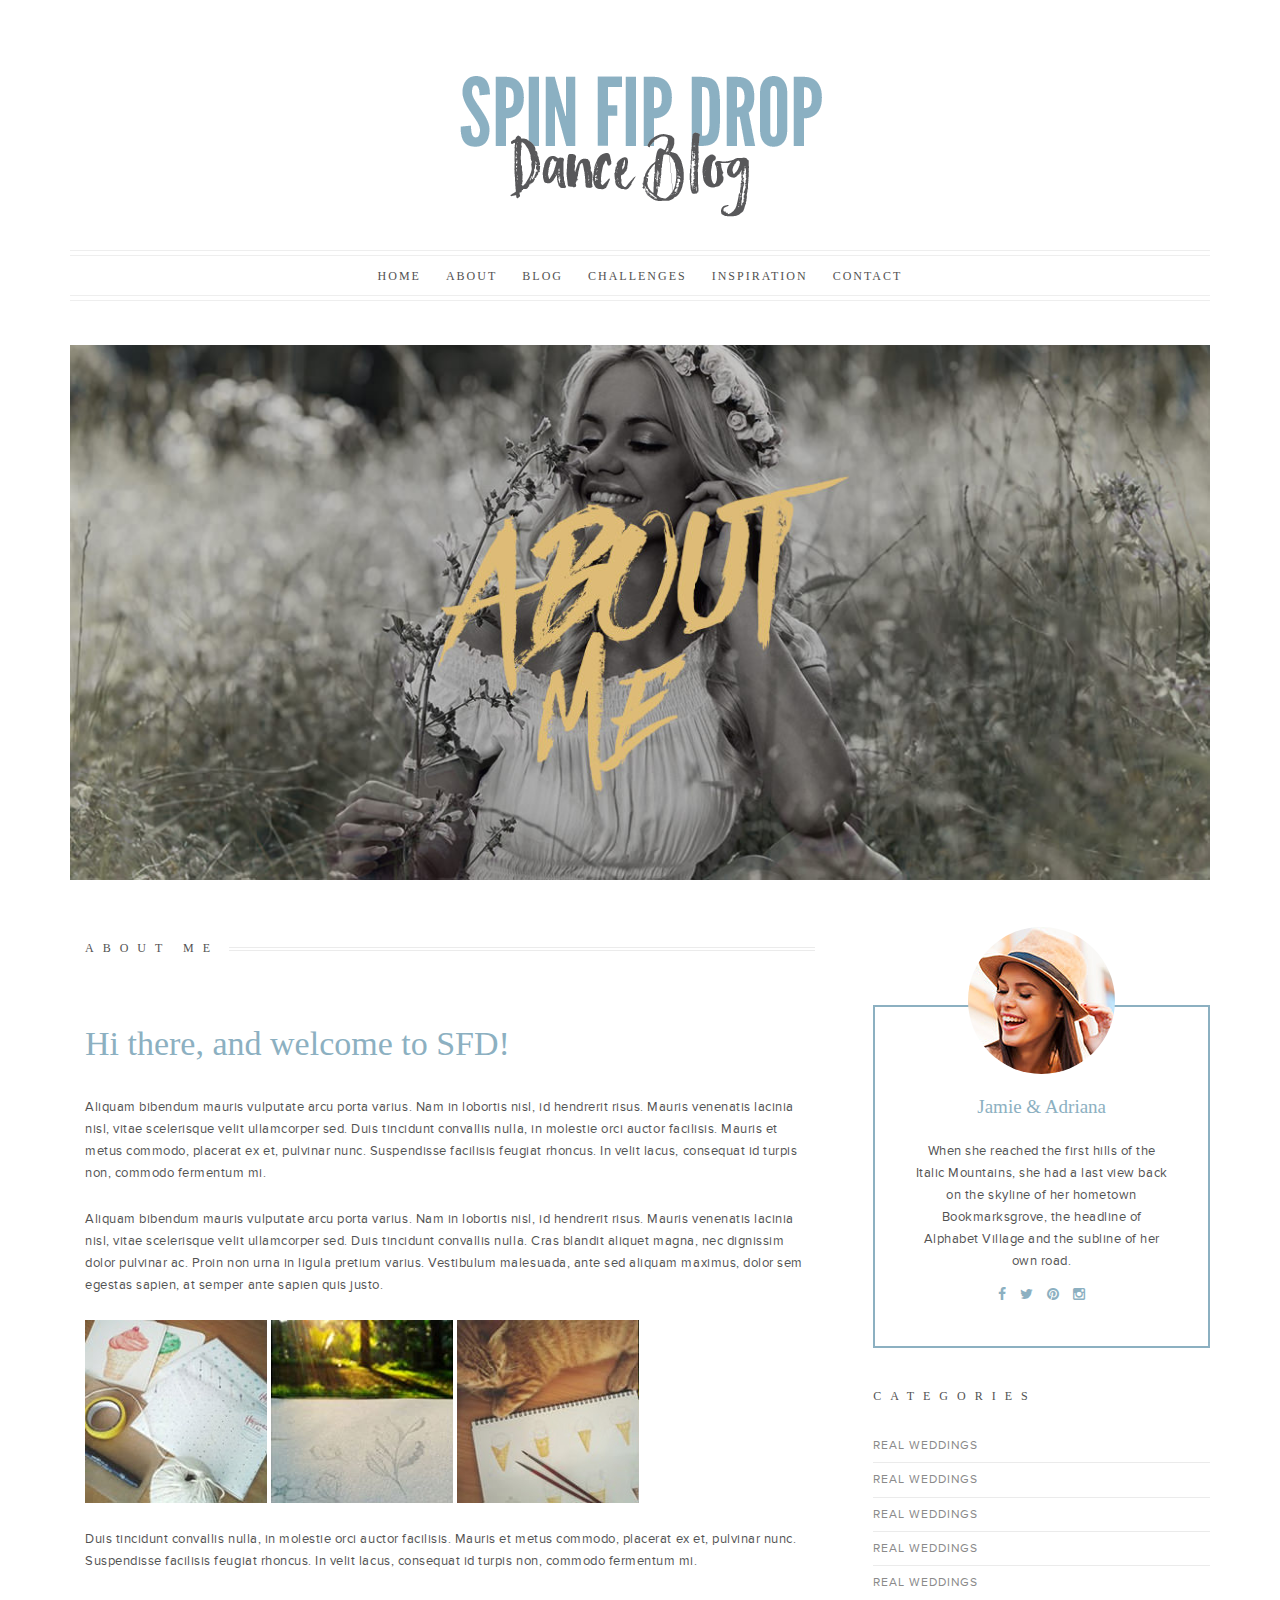
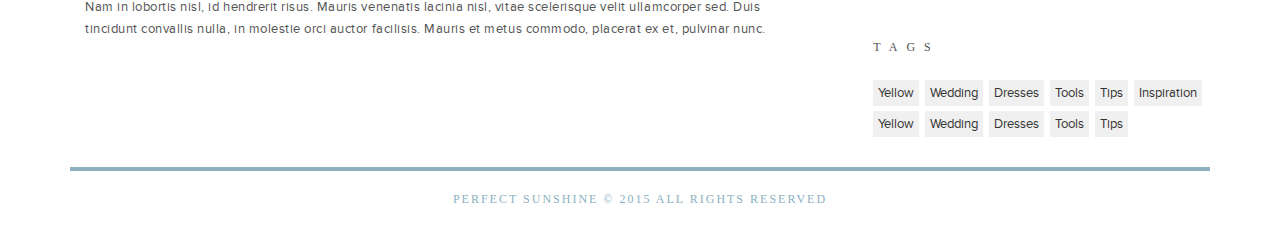
==== about.html @ a649f415 "initial commit" ====
<!DOCTYPE html>
<html lang="en">
  <head>
    <meta charset="utf-8">
    <meta http-equiv="X-UA-Compatible" content="IE=edge">
    <meta name="viewport" content="width=device-width, initial-scale=1">

    <title>Spin Flip Drop</title>

    <!-- Bootstrap core CSS -->
    <link href="css/bootstrap.css" rel="stylesheet">
    <link href="css/font-awesome.css" rel="stylesheet">
    <link href="fonts/proxima/proxima.css" rel="stylesheet">
    <link href="css/style.css" rel="stylesheet">
    
  </head>

  <body>
<!-- Logo -->
<div class="logo"><a href="index.html"><img src="img/logo.png" alt=""></a></div>
<!-- Logo -->

<!-- Navigation -->
<div class="container">
  <hr>
  <hr>
    <div class="navigation hidden-xs">
      
       <nav>
              <ul class="nav nav-justified">
                <li class="active"><a href="index.html">Home</a></li>
                <li><a href="about.html">About</a></li>
                <li><a href="category-page.html">Blog</a></li>
                <li><a href="category-page.html">Challenges</a></li>
                <li><a href="category-page.html">Inspiration</a></li>
                <!-- <li><a href="category-page.html">Category3</a></li> -->
                <li><a href="contact.html">Contact</a></li> 
              </ul>
            </nav>
    </div>
    <div class="mob-nav visible-xs">
      <a href="javascript:void(null);" class="open-mm"><i class="fa fa-bars"></i></a>
    </div>
  <hr>
<hr>
</div>
<!-- Navigation -->

<div class="mm">
  <a href="javascript:void(null);" class="close-mm"><i class="fa fa-times"></i></a>
  <ul class="nav nav-justified">
    <li class="active"><a href="index.html">Home</a></li>
    <li><a href="about.html">About</a></li>
    <li><a href="category-page.html">Blog</a></li>
    <li><a href="category-page.html">Category1</a></li>
    <li><a href="category-page.html">Category2</a></li>
    <li><a href="category-page.html">Category3</a></li>
    <li><a href="contact.html">Contact</a></li>
  </ul>
</div>


<!-- Main Slider -->
<div class="container ab-img">
  <img src="img/about-me-img.jpg" alt="">
</div>
<!-- Main Slider -->

<div class="container posts">
  <div class="col-xs-12 col-sm-12 col-md-8 col-lg-8">

    <h3><span>About me</span></h3>
        <div class="row">

        <!-- Post -->

        <div class="col-xs-12 col-sm-12 col-md-12 col-lg-12 other-post">
       
        <h1>Hi there, and welcome to SFD!</h1>
        <p>Aliquam bibendum mauris vulputate arcu porta varius. Nam in lobortis nisl, id hendrerit risus. Mauris venenatis lacinia nisl, vitae scelerisque velit ullamcorper sed. Duis tincidunt convallis nulla, in molestie orci auctor facilisis. Mauris et metus commodo, placerat ex et, pulvinar nunc. Suspendisse facilisis feugiat rhoncus. In velit lacus, consequat id turpis non, commodo fermentum mi.</p>

<p>Aliquam bibendum mauris vulputate arcu porta varius. Nam in lobortis nisl, id hendrerit risus. Mauris venenatis lacinia nisl, vitae scelerisque velit ullamcorper sed. Duis tincidunt convallis nulla. Cras blandit aliquet magna, nec dignissim dolor pulvinar ac. Proin non urna in ligula pretium varius. Vestibulum malesuada, ante sed aliquam maximus, dolor sem egestas sapien, at semper ante sapien quis justo.</p>

<img src="img/thumb1.jpg" alt="">
<img src="img/thumb2.jpg" alt="">
<img src="img/thumb3.jpg" alt="">


<p>Duis tincidunt convallis nulla, in molestie orci auctor facilisis. Mauris et metus commodo, placerat ex et, pulvinar nunc. Suspendisse facilisis feugiat rhoncus. In velit lacus, consequat id turpis non, commodo fermentum mi.</p>

<p>Nam in lobortis nisl, id hendrerit risus. Mauris venenatis lacinia nisl, vitae scelerisque velit ullamcorper sed. Duis tincidunt convallis nulla, in molestie orci auctor facilisis. Mauris et metus commodo, placerat ex et, pulvinar nunc. </p>
       
        </div>

        <!-- Post -->

        


        </div>
         
  </div>
  <!-- Sidebar -->
  <div class="col-xs-12 col-sm-12 col-md-4 col-lg-4 sidebar">
    <div class="row">

      <div class="col-xs-12 col-sm-12 col-md-11 col-lg-11 pull-right">
       <!-- Profile Box -->
        <div class="profile">
          <img src="img/avatar.jpg" alt="">
          <h4>Jamie & Adriana</h4>
          <p>When she reached the first hills of the Italic Mountains, she had a last view back on the skyline of her hometown Bookmarksgrove, the headline of Alphabet Village and the subline of her own road.</p>
          <a href="javascript:void(null);"><i class="fa fa-facebook"></i></a>
          <a href="javascript:void(null);"><i class="fa fa-twitter"></i></a>
          <a href="javascript:void(null);"><i class="fa fa-pinterest"></i></a>
          <a href="javascript:void(null);"><i class="fa fa-instagram"></i></a>
        </div>
        <!-- Profile Box -->
        <h3>Categories</h3>

        <ul>
          <li><a href="javascript:void(null);">Real Weddings</a></li>
          <li><a href="javascript:void(null);">Real Weddings</a></li>
          <li><a href="javascript:void(null);">Real Weddings</a></li>
          <li><a href="javascript:void(null);">Real Weddings</a></li>
          <li><a href="javascript:void(null);">Real Weddings</a></li>
        </ul>

        <h3>Tags</h3>

        <div class="tag"><a href="javascript:void(null);">Yellow</a></div> <div class="tag"><a href="javascript:void(null);">Wedding</a></div> <div class="tag"><a href="javascript:void(null);">Dresses</a></div> <div class="tag"><a href="javascript:void(null);">Tools</a></div> <div class="tag"><a href="javascript:void(null);">Tips</a></div> <div class="tag"><a href="javascript:void(null);">Inspiration</a></div> <div class="tag"><a href="javascript:void(null);">Yellow</a></div> <div class="tag"><a href="javascript:void(null);">Wedding</a></div> <div class="tag"><a href="javascript:void(null);">Dresses</a></div> <div class="tag"><a href="javascript:void(null);">Tools</a></div> <div class="tag"><a href="javacript:void(null);">Tips</a></div>

      </div>
      


       
      
    </div>
  </div>
   <!-- Sidebar -->

</div>

<div class="container">
  <div class="goldline"></div>
  <div class="copyright">PERFECT SUNSHINE © 2015 ALL RIGHTS RESERVED</div>
</div>
  
    <script src="https://ajax.googleapis.com/ajax/libs/jquery/1.11.2/jquery.min.js"></script>
    <script src="js/bootstrap.min.js"></script>
    <script src="js/main.js"></script>
  </body>
</html>
---- fonts/proxima/proxima.css ----
/* Generated by Font Squirrel (http://www.fontsquirrel.com) on March 10, 2015 */



@font-face {
    font-family: 'proxima_nova_rgbold';
    src: url('ProximaNova-Bold-webfont.eot');
    src: url('ProximaNova-Bold-webfont.eot?#iefix') format('embedded-opentype'),
         url('ProximaNova-Bold-webfont.woff2') format('woff2'),
         url('ProximaNova-Bold-webfont.woff') format('woff'),
         url('ProximaNova-Bold-webfont.ttf') format('truetype'),
         url('ProximaNova-Bold-webfont.svg#proxima_nova_rgbold') format('svg');
    font-weight: normal;
    font-style: normal;

}




@font-face {
    font-family: 'proxima_nova_rgregular';
    src: url('ProximaNova-Reg-webfont.eot');
    src: url('ProximaNova-Reg-webfont.eot?#iefix') format('embedded-opentype'),
         url('ProximaNova-Reg-webfont.woff2') format('woff2'),
         url('ProximaNova-Reg-webfont.woff') format('woff'),
         url('ProximaNova-Reg-webfont.ttf') format('truetype'),
         url('ProximaNova-Reg-webfont.svg#proxima_nova_rgregular') format('svg');
    font-weight: normal;
    font-style: normal;

}
---- css/style.css ----
body {
  background: url("../img/bg.jpg") no-repeat center top;
  background-size: 100%;
}

a:focus, a:hover, a:active {
  outline: none;
}

p {
  font-family: 'proxima_nova_rgregular';
  font-size: 13px;
  color: #525252;
  letter-spacing: 0.04em;
  line-height: 22px;
}

h1 {
  font-family: Georgia;
  font-size: 34px;
  color: #8cb0c1;
  margin-bottom: 33px;
}

h2 {
  font-family: Georgia;
  font-size: 19px;
  text-transform: uppercase;
  color: #8cb0c1;
  margin-bottom: 22px;
}

h3 {
  position: relative;
  font-family: Georgia;
  font-size: 12px;
  text-transform: uppercase;
  letter-spacing: 9px;
  line-height: 0.5;
  color: #525252;
}

h4 {
  font-family: Georgia;
  font-size: 19px;
  color: #8cb0c1;
  margin-bottom: 22px;
}

.logo {
  width: 100%;
  text-align: center;
  padding-top: 30px;
  padding-bottom: 15px;
}

hr {
  margin-top: 0px;
  margin-bottom: 4px;
}

h3:after {
  content: "";
  position: absolute;
  bottom: 0;
  left: 0;
  right: 0;
  height: 0.4em;
  border-bottom: 0;
  border-top: 0;
  z-index: -1;
}

.navigation {
  height: 35px;
  line-height: 32px;
}
.navigation .nav {
  font-family: Georgia;
  font-size: 12px;
  text-transform: uppercase;
  letter-spacing: 2px;
  padding-left: 80px;
  padding-right: 80px;
}
.navigation .nav {
  text-align: center;
}
.navigation .nav li {
  width: auto;
  display: inline-block;
  margin: 0 5px;
}
.navigation .nav > li > a {
  padding: 0 5px;
  color: #525252;
}

.mob-nav {
  width: 100%;
  text-align: center;
}
.mob-nav a {
  display: inline-block;
  font-size: 24px;
  color: #8cb0c1;
  padding: 5px 15px;
}

.mm {
  position: fixed;
  z-index: 10;
  top: 0;
  right: 0;
  bottom: 0;
  left: 0;
  background: #8cb0c1;
  padding-top: 60px;
  opacity: 0;
  -webkit-opacity: 0;
  -moz-opacity: 0;
  visibility: hidden;
  -webkit-transition: all .25s;
  -moz-transition: all .25s;
  transition: all .25s;
}
.showmenu .mm {
  opacity: 1;
  -webkit-opacity: 1;
  -moz-opacity: 1;
  visibility: visible;
}
.mm .close-mm {
  position: absolute;
  top: 5px;
  right: 5px;
  color: rgba(0, 0, 0, 0.4);
  font-size: 22px;
  padding: 10px;
}
.mm ul li a {
  font-size: 18px;
  color: rgba(0, 0, 0, 0.4);
}
.mm ul li a:hover {
  background: #fff;
  color: #8cb0c1;
}

.row {
  margin-left: -30px;
  margin-right: -30px;
}

.main-slider {
  padding-top: 40px;
  padding-bottom: 40px;
  padding-left: 0;
  padding-right: 0;
}

.carousel-inner > .item > img, .carousel-inner > .item > a > img {
  width: 100%;
}

.posts h3 {
  margin-bottom: 54px;
}
.posts h3 span {
  background-color: white;
  padding-right: 10px;
}
.posts h3:after {
  content: "";
  position: absolute;
  bottom: 0;
  left: 0;
  right: 0;
  height: 0.4em;
  border-bottom: 1px solid #ebebeb;
  border-top: 1px solid #ebebeb;
  z-index: -1;
}

.post {
  margin-bottom: 50px;
  padding: 0 30px;
}
.post span {
  padding: 0 10px;
}
.post h2 {
  line-height: 26px;
}
.post h2 a {
  color: #8cb0c1;
}
.post p {
  margin-bottom: 24px;
  line-height: 22px;
}
.post img {
  width: 100%;
}
.post .date {
  font-family: 'proxima_nova_rgregular';
  font-size: 12px;
  color: #8a8a8a;
  text-transform: uppercase;
  padding: 5px 0;
}

.other-post {
  margin-bottom: 50px;
  padding: 0 30px;
}
.other-post span {
  padding: 0 10px;
}
.other-post h2 {
  line-height: 26px;
}
.other-post p {
  margin-bottom: 24px;
  line-height: 22px;
}
.other-post img {
  margin-bottom: 25px;
}

.pagination {
  width: 100%;
  margin-top: 0;
  margin-bottom: 50px;
  overflow: hidden;
}
.pagination hr {
  margin-bottom: 2px;
}
.pagination .ps-pagination {
  width: 100%;
  margin: 0;
  padding: 0;
  text-align: center;
}
.pagination .ps-pagination li {
  display: inline-block;
}
.pagination .ps-pagination li a {
  display: block;
  padding: 3px;
  color: #999;
}
.pagination .ps-pagination li a:hover {
  color: #8cb0c1;
  text-decoration: none;
}

.sidebar {
  padding-left: 25px;
  margin-bottom: 25px;
}
.sidebar h3 {
  padding-top: 25px;
  margin-bottom: 30px;
}
.sidebar h3:after {
  border: none;
}
.sidebar ul {
  list-style: none;
  padding-left: 0;
}
.sidebar ul li {
  font-family: 'proxima_nova_rgregular';
  font-size: 12px;
  text-transform: uppercase;
  color: #8a8a8a;
  border-bottom: 1px solid #ebebeb;
  padding: 8px 0;
  letter-spacing: 1px;
}
.sidebar ul li a {
  color: #8a8a8a;
}
.sidebar ul li:last-child {
  border-bottom: none;
}

.profile {
  text-align: center;
  border: 2px solid #8cb0c1;
  padding: 40px;
  margin-top: 80px;
  padding-top: 80px;
}
.profile img {
  position: absolute;
  border-radius: 50%;
  left: 0;
  right: 0;
  margin: 0 auto;
  margin-top: -160px;
}
.profile i {
  color: #8cb0c1;
  padding: 5px;
}
.profile i:hover {
  -webkit-opacity: .5;
  -moz-opacity: .5;
  opacity: .5;
}

.goldline {
  width: 100%;
  height: 4px;
  background: #8cb0c1;
  display: block;
}

.copyright {
  width: 100%;
  font-family: Georgia;
  font-size: 12px;
  padding: 20px 0;
  text-align: center;
  color: #8cb0c1;
  letter-spacing: 2px;
}

.carousel-control.right {
  background: url(../img/right.png) no-repeat;
}

.carousel-control.left {
  background: url(../img/left.png) no-repeat;
}

.carousel-control {
  position: absolute;
  top: 50%;
  margin-top: -25px;
  left: 0;
  bottom: 0;
  width: 56px;
  -webkit-transition: all 1s;
  -moz-transition: all 1s;
  -o-transition: all 1s;
  -ms-transition: all 1s;
  transition: all 1s;
}
.carousel-control:hover {
  opacity: 0.3;
}

.tag {
  background: #f0f0f0;
  font: 13px 'proxima_nova_rgregular';
  padding: 5px 5px;
  margin-right: 6px;
  float: left;
  margin-bottom: 5px;
}
.tag a {
  color: #333;
}

.img-article {
  position: relative;
}
.img-article span {
  position: absolute;
  width: 100%;
  height: 100%;
  background-color: rgba(221, 187, 122, 0.8);
  z-index: 9;
  transition: all 0.5s ease;
  opacity: 0;
  text-align: center;
}
.img-article span:hover {
  opacity: 1;
}
.img-article span img {
  width: auto;
  position: relative;
  top: 50%;
  margin-top: -22px;
}

.img-hover {
  position: absolute;
  width: 100%;
  height: 100%;
  background: rgba(221, 187, 122, 0.8);
  z-index: 9;
  transition: all 0.5s ease;
  opacity: 0;
}

.img-hover img {
  text-align: center;
  left: 0;
  right: 0;
  margin: auto;
  position: absolute;
  top: 50%;
  margin-top: -22px;
}

.about-page .row {
  margin: 0;
}

.ab-img {
  margin-top: 40px;
  margin-bottom: 45px;
}
.ab-img img {
  max-width: 100%;
}

.other-pg {
  padding-top: 30px;
}

.contactbg {
  width: 100%;
  height: auto;
  background: url(../img/contact-img.jpg) no-repeat center center;
  background-size: cover;
  position: relative;
  margin-bottom: 74px;
  margin-top: 40px;
  overflow: hidden;
}
.contactbg .form-control {
  background: none;
  border: 1px solid #fff;
  border-radius: 0;
}
.contactbg .contact-form {
  width: 100%;
  height: auto;
  color: #fff;
  position: static;
  margin-top: 240px;
}
.contactbg .formholder {
  height: 100%;
  background: #8cb0c1;
  padding: 40px;
  overflow: hidden;
}
.contactbg .formholder p {
  color: #fff;
  font-size: 12px;
  margin-bottom: 10px;
  line-height: 10px;
}
.contactbg .formholder form {
  overflow: hidden;
  display: block;
}
.contactbg .formholder form ::-webkit-input-placeholder {
  color: rgba(255, 255, 255, 0.7);
}
.contactbg .formholder form :-moz-placeholder {
  /* Firefox 18- */
  color: rgba(255, 255, 255, 0.7);
}
.contactbg .formholder form ::-moz-placeholder {
  /* Firefox 19+ */
  color: rgba(255, 255, 255, 0.7);
}
.contactbg .formholder form :-ms-input-placeholder {
  color: rgba(255, 255, 255, 0.7);
}
.contactbg .formholder form input, .contactbg .formholder form textarea {
  padding: 5px;
  color: #fff;
  font-size: 12px;
}
@media screen and (max-width: 767px) {
  .contactbg {
    height: auto;
  }
  .contactbg .formholder {
    overflow: hidden;
  }
  .contactbg .formholder form {
    margin-top: 30px;
  }
}

@media (max-width: 768px) {
  .sidebar {
    padding-left: 15px;
  }
}

/*# sourceMappingURL=style.css.map */
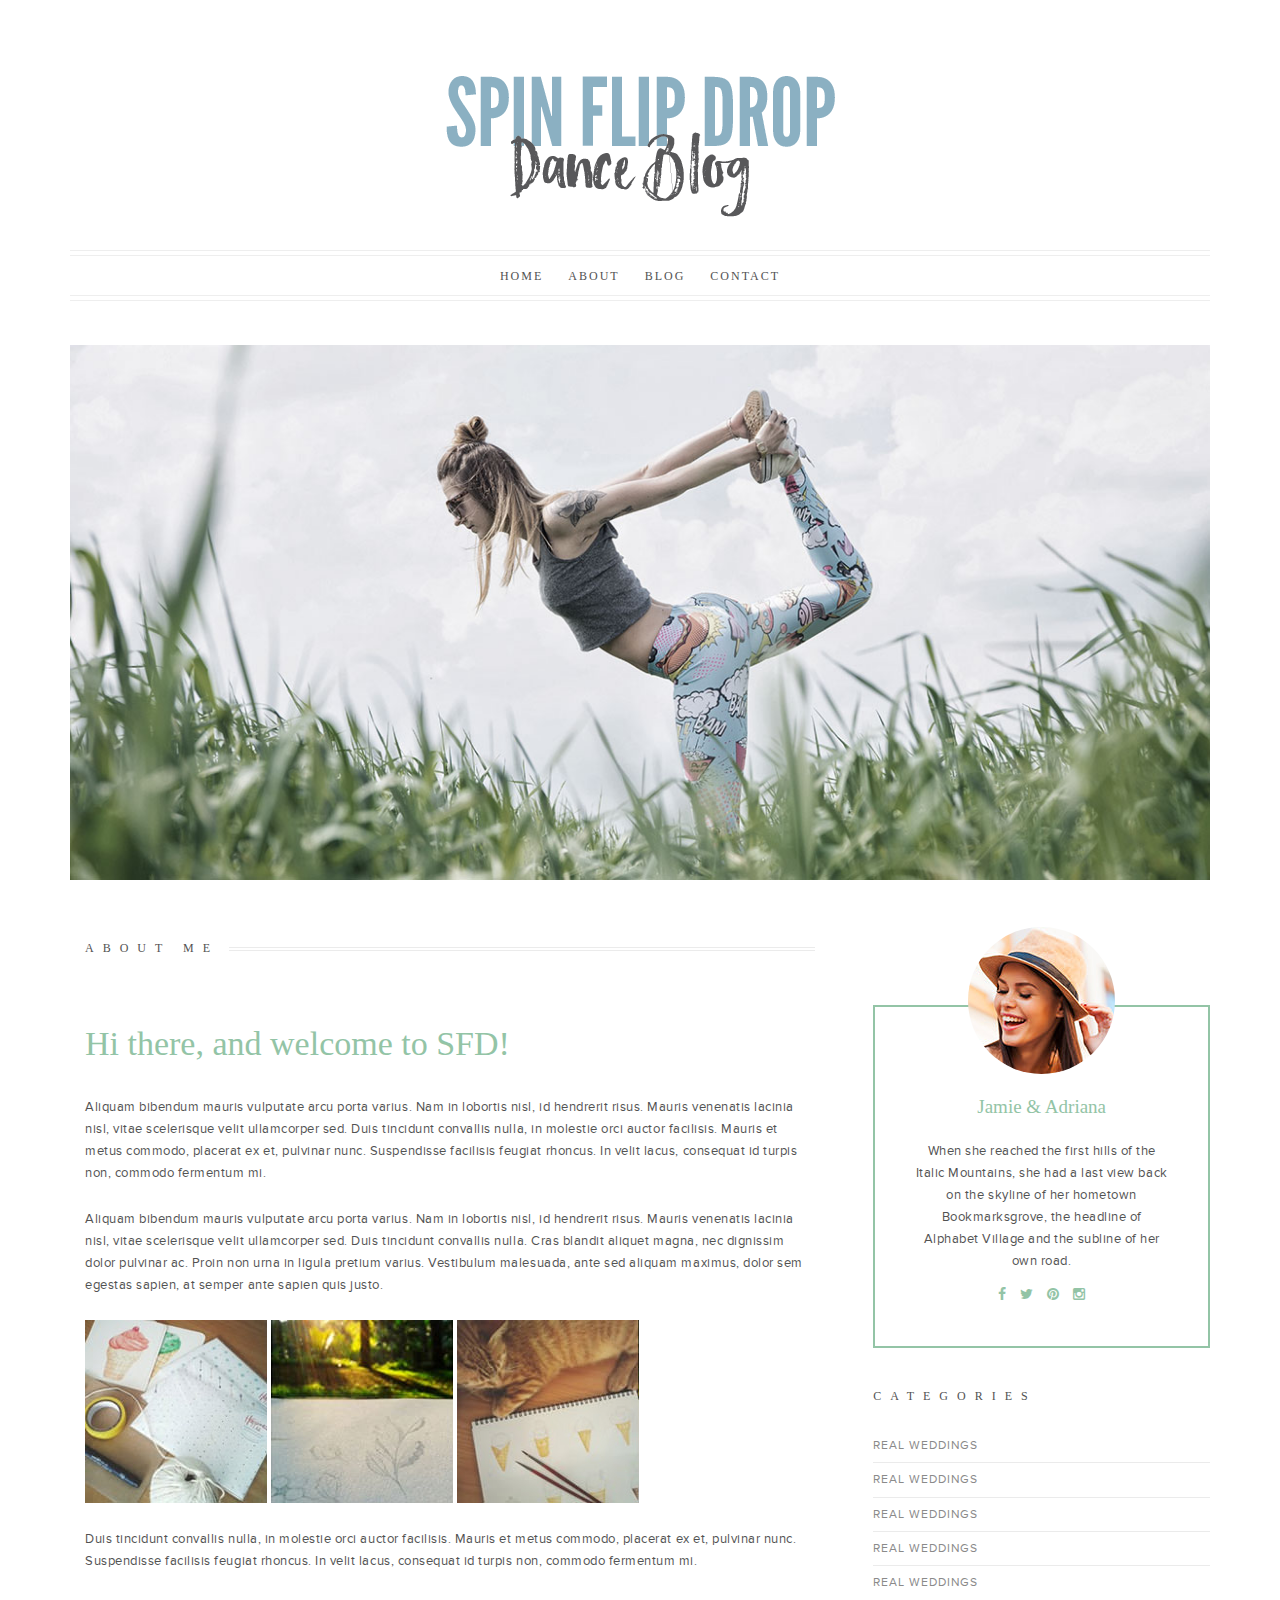
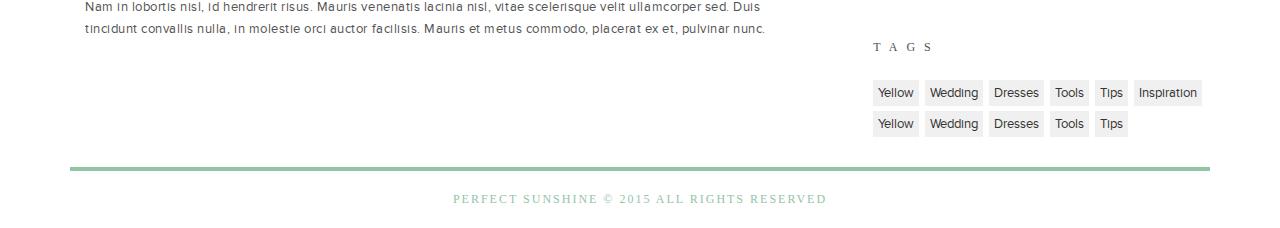
==== commit 79977fd0: "tags removed" ====
--- a/about.html
+++ b/about.html
@@ -32,9 +32,9 @@
                 <li class="active"><a href="index.html">Home</a></li>
                 <li><a href="about.html">About</a></li>
                 <li><a href="category-page.html">Blog</a></li>
-                <li><a href="category-page.html">Challenges</a></li>
+                <!--<li><a href="category-page.html">Challenges</a></li>
                 <li><a href="category-page.html">Inspiration</a></li>
-                <!-- <li><a href="category-page.html">Category3</a></li> -->
+                <li><a href="category-page.html">Category3</a></li> -->
                 <li><a href="contact.html">Contact</a></li> 
               </ul>
             </nav>
--- a/css/style.css
+++ b/css/style.css
@@ -1,3 +1,7 @@
+/* main colour: 93c4a6
+original blue: 8cb0c1;
+grey: 58595b; */
+
 body {
   background: url("../img/bg.jpg") no-repeat center top;
   background-size: 100%;
@@ -18,7 +22,7 @@
 h1 {
   font-family: Georgia;
   font-size: 34px;
-  color: #8cb0c1;
+  color: #93c4a6;
   margin-bottom: 33px;
 }
 
@@ -26,7 +30,7 @@
   font-family: Georgia;
   font-size: 19px;
   text-transform: uppercase;
-  color: #8cb0c1;
+  color: #93c4a6;
   margin-bottom: 22px;
 }
 
@@ -43,7 +47,7 @@
 h4 {
   font-family: Georgia;
   font-size: 19px;
-  color: #8cb0c1;
+  color: #93c4a6;
   margin-bottom: 22px;
 }
 
@@ -71,6 +75,10 @@
   z-index: -1;
 }
 
+.center{
+  text-align: center;
+}
+
 .navigation {
   height: 35px;
   line-height: 32px;
@@ -103,7 +111,7 @@
 .mob-nav a {
   display: inline-block;
   font-size: 24px;
-  color: #8cb0c1;
+  color: #93c4a6;
   padding: 5px 15px;
 }
 
@@ -114,7 +122,7 @@
   right: 0;
   bottom: 0;
   left: 0;
-  background: #8cb0c1;
+  background: #93c4a6;
   padding-top: 60px;
   opacity: 0;
   -webkit-opacity: 0;
@@ -144,7 +152,7 @@
 }
 .mm ul li a:hover {
   background: #fff;
-  color: #8cb0c1;
+  color: #93c4a6;
 }
 
 .row {
@@ -193,7 +201,7 @@
   line-height: 26px;
 }
 .post h2 a {
-  color: #8cb0c1;
+  color: #93c4a6;
 }
 .post p {
   margin-bottom: 24px;
@@ -252,7 +260,7 @@
   color: #999;
 }
 .pagination .ps-pagination li a:hover {
-  color: #8cb0c1;
+  color: #93c4a6;
   text-decoration: none;
 }
 
@@ -289,7 +297,7 @@
 
 .profile {
   text-align: center;
-  border: 2px solid #8cb0c1;
+  border: 2px solid #93c4a6;
   padding: 40px;
   margin-top: 80px;
   padding-top: 80px;
@@ -303,7 +311,7 @@
   margin-top: -160px;
 }
 .profile i {
-  color: #8cb0c1;
+  color: #93c4a6;
   padding: 5px;
 }
 .profile i:hover {
@@ -312,10 +320,33 @@
   opacity: .5;
 }
 
+.foot {
+  text-align: center;
+
+}
+.foot img {
+  position: absolute;
+  border-radius: 50%;
+  left: 0;
+  right: 0;
+  margin: 0 auto;
+  margin-top: -160px;
+}
+.foot i {
+  color: #93c4a6;
+  padding: 5px;
+}
+.foot i:hover {
+  -webkit-opacity: .5;
+  -moz-opacity: .5;
+  opacity: .5;
+}
+
+
 .goldline {
   width: 100%;
   height: 4px;
-  background: #8cb0c1;
+  background: #93c4a6;
   display: block;
 }
 
@@ -325,7 +356,7 @@
   font-size: 12px;
   padding: 20px 0;
   text-align: center;
-  color: #8cb0c1;
+  color: #93c4a6;
   letter-spacing: 2px;
 }
 
@@ -449,7 +480,7 @@
 }
 .contactbg .formholder {
   height: 100%;
-  background: #8cb0c1;
+  background: #93c4a6;
   padding: 40px;
   overflow: hidden;
 }
@@ -500,4 +531,10 @@
   }
 }
 
+@media (max-width: 468px) {
+  .logo img {
+    width: 75%;
+  }
+}
+
 /*# sourceMappingURL=style.css.map */
